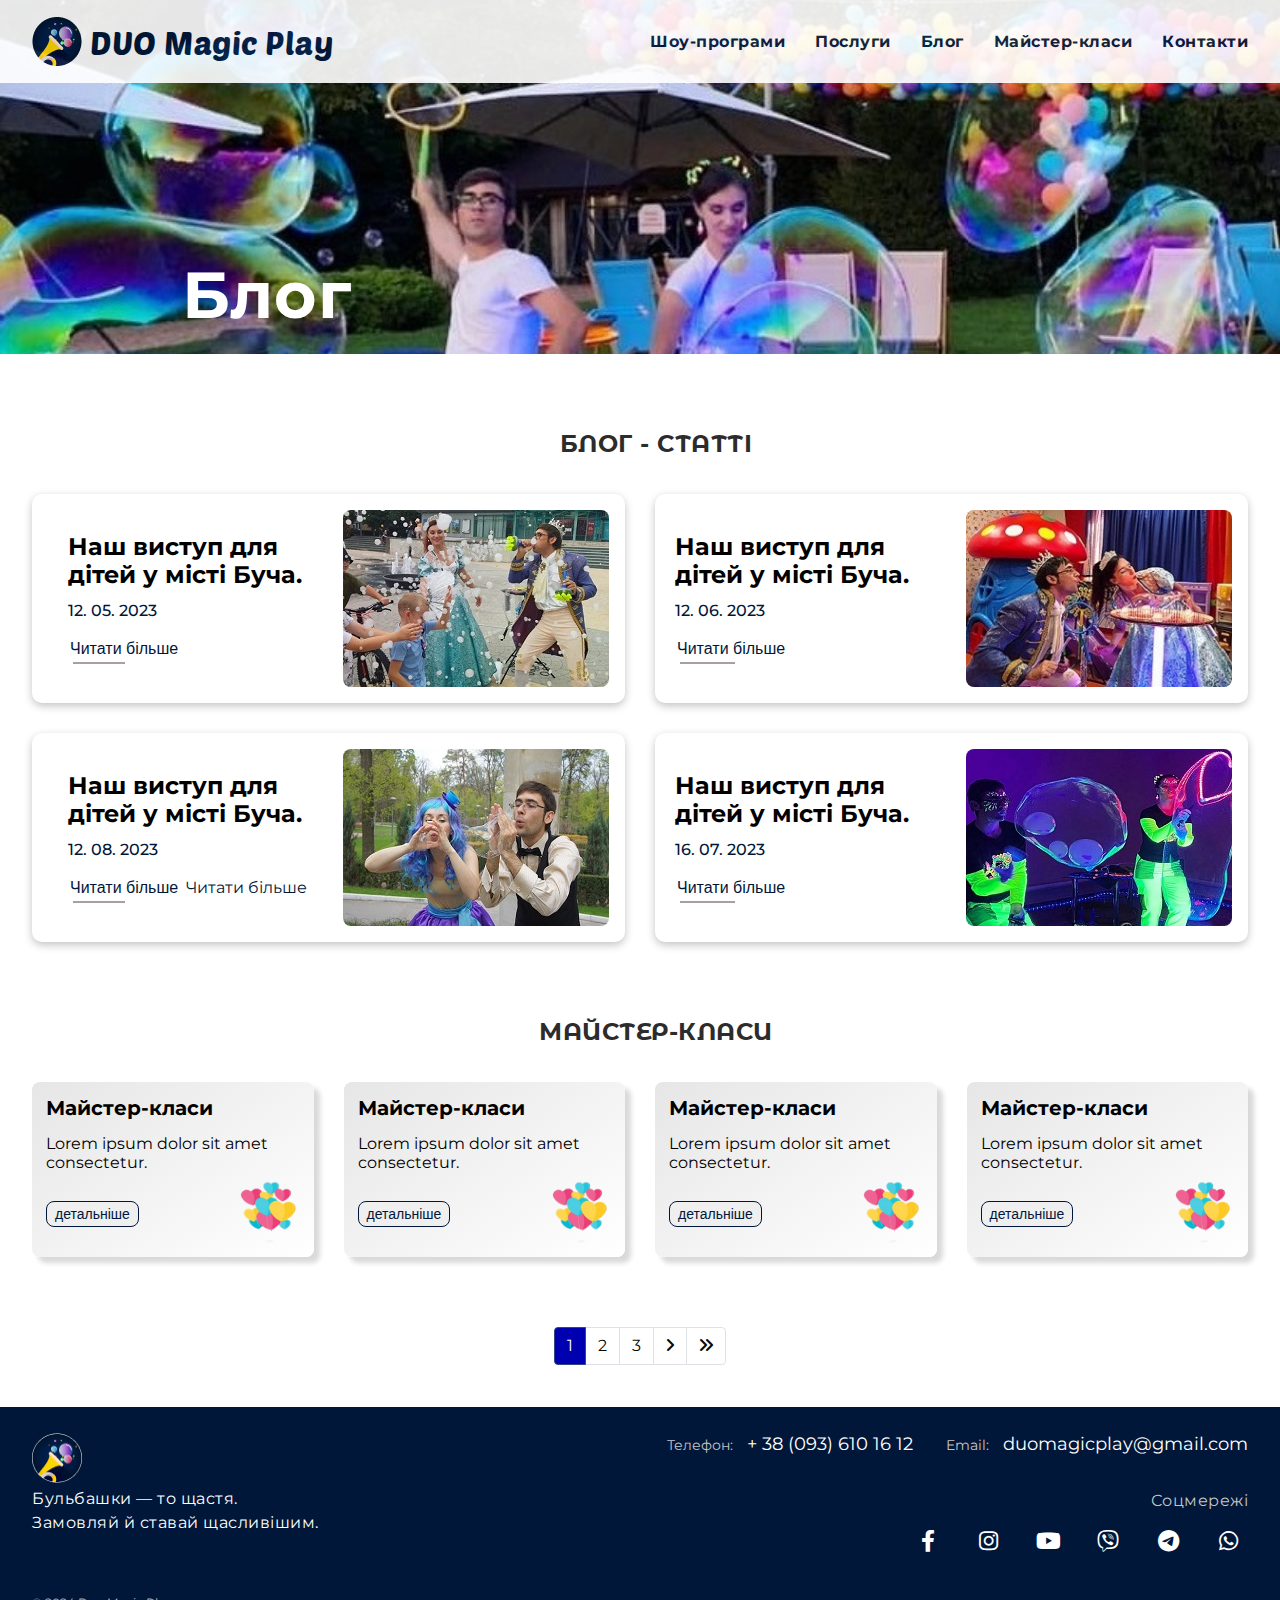
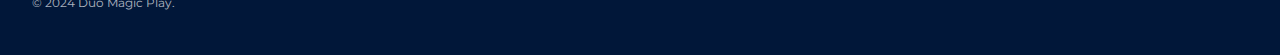
==== blog.html @ cca40701 "deleted unnecessary comments" ====
<!DOCTYPE html>
<html lang="ua">
  <head>
    <meta charset="UTF-8" />
    <meta name="viewport" content="width=device-width, initial-scale=1.0" />

    <link rel="preconnect" href="https://fonts.googleapis.com">
    <link rel="preconnect" href="https://fonts.gstatic.com" crossorigin>
    <link
      href="https://fonts.googleapis.com/css2?family=Montserrat+Alternates:wght@400;600;700&family=Montserrat:ital,wght@0,100..900;1,100..900&family=Poetsen+One&display=swap"
      rel="stylesheet">

    <!-- Font Awesome -->
    <link
      rel="stylesheet"
      href="https://cdnjs.cloudflare.com/ajax/libs/font-awesome/6.0.0/css/all.min.css"
      integrity="sha512-9usAa10IRO0HhonpyAIVpjrylPvoDwiPUiKdWk5t3PyolY1cOd4DSE0Ga+ri4AuTroPR5aQvXU9xC6qOPnzFeg=="
      crossorigin="anonymous"
      referrerpolicy="no-referrer"
    />

<link rel="stylesheet" href="./css/main.css">
    <title>Blog</title>
  </head>
  <body>
    <header class="header">
      <div class="container">
        <div class="header__container">
          <div class="header__nav">
            <a id="logo" href="./index.html" class="site__logo">
              <img
                class="logo-img"
                src="./img/logo-img 1.png"
                alt="логотип сайту"
              />
              <p class="logo__text">DUO Magic Play</p>
            </a>
            <nav class="menu" id="menu">
              <div class="menu-nav">
                <a class="menu-title" href="./index.html">Шоу-програми</a>
              </div>
              <div class="menu-nav">
                <a class="menu-title" href="./index.html">Послуги</a>
              </div>
              <div class="menu-nav">
                <a class="menu-title" href="#">Блог</a>
              </div>
              <div class="menu-nav">
                <a class="menu-title" href="#section__creation">Майстер-класи</a>
              </div>
              <div class="menu-nav">
                <a class="menu-title" href="#footer">Контакти</a>
              </div>
            </nav>
            <div class="hamb">
              <span class="bar"></span>
              <span class="bar"></span>
              <span class="bar"></span>
            </div>
          </div>
        </div>
      </div>
    </header>
    <main>
      <div id="hero-blog" class="hero-blog">
        <div class="container">
          <section class="poster">
            <h1>Блог</h1>
          </section>
        </div>
      </div>

      <section class="section__blog">
        <div class="blog">
          <div class="container">
            <h2 class="title blog-title">Блог - статті</h2>
            <div class="blog__inner">
              <div class="blog__inner-one">
                <div class="blog__item">
                  <a href="./story/page-blog1.html">
                    <div class="blog__triger">
                      <div class="blog__poster">
                        <h2 class="blog__triger-title">
                          Наш виступ для дітей у місті Буча.
                        </h2>
                        <span class="blog__data">12. 05. 2023</span>

                        <div class="blog__btn">
                          <button class="btn">Читати більше</button>
                          <a class="btn" href="./story/page-blog1.html"
                          ></a
                        >
                          <div class="underline"></div>
                        </div>
                      </div>
                      <img src="./img/blog/blog/images-1.jpg" alt="" />
                    </div>
                  </a>
                </div>

                <div class="blog__item">
                  <a href="./story/page-blog2.html">
                    <div class="blog__triger">
                      <div class="blog__poster">
                        <h2 class="blog__triger-title">
                          Наш виступ для дітей у місті Буча.
                        </h2>
                        <span class="blog__data">12. 08. 2023</span>
                        <div class="blog__btn">
                          <button class="btn">Читати більше</button>
                          <a class="btn" href="./story/page-blog2.html"
                          >Читати більше</a
                        >
                          <div class="underline"></div>
                        </div>
                      </div>
                      <img src="./img/blog/blog/images-2.jpg" alt="" />
                    </div>
                  </a>
                </div>
              </div>

              <div class="blog__inner-two">
                <div class="blog__item">
                  <a href="#">
                    <div class="blog__triger">
                      <div class="blog__poster">
                        <h2 class="blog__triger-title">
                          Наш виступ для дітей у місті Буча.
                        </h2>
                        <span class="blog__data">12. 06. 2023</span>
                        <div class="blog__btn">
                          <button class="btn">Читати більше</button>
                          <div class="underline"></div>
                        </div>
                      </div>
                      <img src="./img/blog/blog/images-3.jpg" alt="" />
                    </div>
                  </a>
                </div>
                <div class="blog__item">
                  <a href="#">
                    <div class="blog__triger">
                      <div class="blog__poster">
                        <h2 class="blog__triger-title">
                          Наш виступ для дітей у місті Буча.
                        </h2>
                        <span class="blog__data">16. 07. 2023</span>
                        <div class="blog__btn">
                          <button class="btn">Читати більше</button>
                          <div class="underline"></div>
                        </div>
                      </div>
                      <img src="./img/blog/blog/images-4.jpg" alt="" />
                    </div>
                  </a>
                </div>
              </div>
            </div>
          </div>
        </div>
      </section>

      <section id="section__creation" class="section__creation">
        <div class="creation">
          <div class="container">
            <h2 class="title blog-title">Майстер-класи</h2>
            <div class="creation__inner">
              <div class="creation__item">
                <a href="./master-class/page-master1.html">
                  <div class="creation__descript">
                    <div class="creation__poster">
                      <h2 class="creation__descript-title">Майстер-класи</h2>
                      <!-- <p class="creation__data">12. 05. 2023</p> -->
                    </div>
                    <p class="creation-text">
                      Lorem ipsum dolor sit amet consectetur.
                    </p>
                    <div class="detail">
                      <div class="detail__button">
                        <button class="button">детальніше</button>
                      </div>
                      <div class="detail__photo">
                        <img class="photo" src="./img/blog/01.png" alt="" />
                      </div>
                    </div>
                  </div>
                </a>
              </div>
              <div class="creation__item">
                <a href="./master-class/page-master2.html">
                <div class="creation__descript">
                  <div class="creation__poster">
                    <h2 class="creation__descript-title">Майстер-класи</h2>
                    <!-- <p class="creation__data">12. 05. 2023</p> -->
                  </div>
                  <p class="creation-text">
                    Lorem ipsum dolor sit amet consectetur.
                  </p>
                  <div class="detail">
                    <div class="detail__button">
                      <button class="button">детальніше</button>
                    </div>
                    <div class="detail__photo">
                      <img class="photo" src="./img/blog/01.png" alt="" />
                    </div>
                  </div>
                </div>
                </a>
              </div>
              <div class="creation__item">
                <a href="./master-class/page-master3.html">
                <div class="creation__descript">
                  <div class="creation__poster">
                    <h2 class="creation__descript-title">Майстер-класи</h2>
                    <!-- <p class="creation__data">12. 05. 2023</p> -->
                  </div>
                  <p class="creation-text">
                    Lorem ipsum dolor sit amet consectetur.
                  </p>
                  <div class="detail">
                    <div class="detail__button">
                      <button class="button">детальніше</button>
                    </div>
                    <div class="detail__photo">
                      <img class="photo" src="./img/blog/01.png" alt="" />
                    </div>
                  </div>
                </div>
                </a>
              </div>
              <div class="creation__item">
                <a href="./master-class/page-master4.html">
                <div class="creation__descript">
                  <div class="creation__poster">
                    <h2 class="creation__descript-title">Майстер-класи</h2>
                    <!-- <p class="creation__data">12. 05. 2023</p> -->
                  </div>
                  <p class="creation-text">
                    Lorem ipsum dolor sit amet consectetur.
                  </p>
                  <div class="detail">
                    <div class="detail__button">
                      <button class="button">детальніше</button>
                    </div>
                    <div class="detail__photo">
                      <img class="photo" src="./img/blog/01.png" alt="" />
                    </div>
                  </div>
                </div>
                </a>
              </div>
            </div>
          </div>
        </div>
      </section>
      <ul class="pagination" style="justify-content: center">
        <li class="page-item active">
          <a class="page-link" href="blog.html">1</a>
        </li>
        <li class="page-item">
          <a class="page-link" href="blog2.html">2</a>
        </li>
        <li class="page-item">
          <a class="page-link" href="blog3.html">3</a>
        </li>
        <!-- <li class="page-item">
                <a class="page-link" href="">4</a></li> -->
        <!-- <li class="page-item">
                <a class="page-link" href="">5</a></li> -->
        <li class="control page-item">
          <a class="page-link" href="blog2.html">
            <i class="fas fa-angle-right">
              <!-- ::before -->
            </i></a
          >
        </li>
        <li class="control page-item">
          <a class="page-link" href="stati/?page=6">
            <i class="fas fa-angle-double-right"></i>
          </a>
        </li>
      </ul>
    </main>

    <footer id="footer" class="footer">
      <div class="container footer__container">
        <div class="footer__logo">
          <img
            class="footer__logo-img"
            src="./img/logo-img 1.png"
            alt="логотип сайту"
            width="50"
            height="50"
          />
          <p class="footer-text">
            Бульбашки — то щастя. <br />
            Замовляй й ставай щасливішим.
          </p>
        </div>

        <section class="social">
          <ul class="contact-list">
            <li class="contact-item">
              Телефон:
              <a class="contact-tel" href="tel:+38093#">+ 38 (093) 610 16 12</a>
            </li>
            <li class="contact-item">
              Email:
              <a class="contact-email" href="mailto:#"
                >duomagicplay@gmail.com</a
              >
            </li>
          </ul>
          <div class="network">
            <p class="social-text">Соцмережі</p>
            <ul class="footer-medias-list d-flex align-items-center">
              <li class="footer-medias-item">
                <a
                  href="https://www.facebook.com/duomagicplay"
                  target="_blank"
                  class="rounded-circle"
                >
                  <i class="fa-brands fa-facebook-f"></i
                ></a>
              </li>
              <li class="footer-medias-item">
                <a
                  href="https://www.instagram.com/duomagicplay"
                  target="_blank"
                  class="rounded-circle"
                >
                  <i class="fa-brands fa-instagram"> </i
                ></a>
              </li>
              <li class="footer-medias-item">
                <a
                  href="https://www.youtube.com/channel/UCdrvxr0ZyG0c79tGmWGSY4w"
                  target="_blank"
                  class="rounded-circle"
                >
                  <i class="fa-brands fa-youtube"></i
                ></a>
              </li>

              <li class="footer-medias-item">
                <a href="#" class="rounded-circle">
                  <i class="fa-brands fa-viber"></i
                ></a>
              </li>
              <li class="footer-medias-item">
                <a href="#" class="rounded-circle">
                  <i class="fa-brands fa-telegram"></i
                ></a>
              </li>
              <li class="footer-medias-item">
                <a href="#" class="rounded-circle">
                  <i class="fa-brands fa-whatsapp"></i
                ></a>
              </li>
            </ul>
          </div>
        </section>
      </div>
      <div class="footer-info__copyright container">
        <p class="footer-info__copyright-link">&copy; 2024 Duo Magic Play.</p>
      </div>
    </footer>

    <script src="js/hamb_menu.js"></script>
    <script src="js/modal.win.js"></script>
  </body>
</html>
---- css/main.css ----
*,
*::after,
*::before {
    box-sizing: border-box;
    margin: 0;
    padding: 0;
}

/* * {
  outline: 1px solid #d10823;
} */

html {
    scroll-behavior: smooth;
}

a {
    text-decoration: none;
    color: inherit;
}

h1,
h2,
h3,
h4,
h5,
h6,
p {
    margin: 0;
}

ul {
    padding: 0;
    margin: 0;
    list-style: none;
}

body {
    width: 100%;
    height: 100vh;
    font-family: 'Montserrat', sans-serif;
    margin: 0 auto;
}

.container {
    max-width: 1280px;
    width: 100%;
    margin: 0 auto;
}

.title {
    font-weight: 700;
    font-size: 24px;
    line-height: 40px;
    font-family: 'Montserrat Alternates';
    letter-spacing: 0.5px;
    color: #2c2c2c;
    margin-left: 32px;
    margin-bottom: 10px;
    text-transform: uppercase;
}

.subtitle {
    font-size: 16px;
    line-height: 1.5;
    font-weight: 500;
    max-width: 830px;
    padding-left: 32px;
    padding-right: 20px;
    margin-bottom: 30px;
    letter-spacing: 0.5px;
    color: #2c2c2c;
}

.header {
    position: fixed;
    /* max-width: 1280px; */
    width: 100%;
    top: 0;
    z-index: 5;
    background-color: #ffffff;
    opacity: 0.9;
    margin: 0 auto;
}

.header__container {
    width: 100%;
}

.header__nav {
    display: flex;
    align-items: center;
    justify-content: space-between;
    top: 0;
    padding: 16px 32px;
    margin: 0 auto;
}

.site__logo {
    display: flex;
    align-items: center;
    gap: 8px;
    font-weight: 700;
    font-size: 24px;
    line-height: 40px;
    letter-spacing: 0.5px;
}

.logo-img {
    width: 50px;
}

.logo__text {
    width: 244px;
    height: 40px;
    font-family: 'Poetsen One';
    font-style: normal;
    font-weight: 400;
    font-size: 32px;
    line-height: 40px;
    display: flex;
    align-items: center;
    letter-spacing: 0.5px;
    color: #011739;
    /* color: #fff; */
    flex: none;
    order: 1;
    flex-grow: 0;
}

.menu {
    display: flex;
    gap: 30px;
}

.menu-title {
    text-decoration: none;
    color: #011739;
    /* color: #fff; */
    font-weight: 700;
    font-size: 16px;
    line-height: 24px;
    letter-spacing: 0.5px;
}

/* =======Hamburger======= */
.hamb {
    display: none;
    height: 28px;
}

.bar {
    display: block;
    width: 28px;
    height: 3px;
    margin: 5px auto;
    transition: 0.3s;
    background-color: #011739;
}

/* hero */
.hero .container {
    position: relative;
    width: 100%;
    height: 554px;
    background-image: url(../img/hero-bg.png);
    background-repeat: no-repeat;
    background-position: right;
    background-size: cover;
    margin-top: 0px;
}

.greeting {
    position: absolute;
    left: 32px;
    bottom: 38px;
    padding: 24px;
    background: #ffffff;
    opacity: 0.8;
    border-radius: 16px;
    max-width: 508px;
    width: 100%;
}

.greeting h1 {
    font-size: 32px;
    font-family: 'Montserrat Alternates';
    line-height: 1;
    letter-spacing: 1.25px;
    margin-bottom: 8px;
    max-width: 408px;
    height: 72px;
    font-weight: 700;
    display: flex;
    align-items: center;
    color: #011739;
    text-transform: uppercase;
}

.greeting p {
    width: 389px;
    height: 48px;
    font-weight: 600;
    font-size: 20px;
    line-height: 1.2;
    display: flex;
    align-items: center;
    letter-spacing: 0.5px;
    color: #011739;
}

/* section__show */
.section__show {
    margin-top: 80px;
    margin-bottom: 80px;
}

.show-list {
    display: flex;
    flex-wrap: wrap;
    gap: 20px 8px;
    justify-content: space-between;
    padding: 0 2px;
}

.show-list li {
    overflow: hidden;
    border-radius: 8px;
}

.content-container {
    background: linear-gradient(0deg, #0000b0, #0000b0), #0000b0;
    background-size: cover;
    margin-bottom: 0;
}

.content-show {
    background-image: url('../img/play2.png');
    background-size: cover;
    text-decoration: none;
    margin-bottom: 0;
}

.blue,
.green,
.violet,
.pink {
    background-size: cover;
    opacity: 0.9;
    margin-bottom: 0;
}

.blue {
    background-color: #062ac9c9;
}

.blue:hover,
.blue:focus {
    background: #5a58f8;
}

.green {
    background-color: #008747;
}

.green:hover,
.green:focus {
    background: #15a302;
}

.violet {
    background-color: #8506b3cc;
}

.violet:hover,
.violet:focus {
    background: #81045c;
}

.pink {
    background-color: #f508c5db;
}

.pink:hover,
.pink:focus {
    background: #fd53d3;
}

.show-list .content {
    padding: 16px 8px 24px 8px;
}

.show-title {
    font-family: 'Montserrat Alternates';
    width: 245px;
    font-size: 20px;
    font-weight: 600;
    line-height: 26px;
    margin-bottom: 8px;
    text-align: center;
    color: #ffffff;
    opacity: 1;
}

.show-list p {
    width: 245px;
    font-weight: 600;
    font-size: 16px;
    line-height: 20px;
    text-align: center;
    color: #fff;
    opacity: 1;
}

.show-card {
    display: flex;
    flex-wrap: wrap;
    gap: 16px;
    margin-top: 40px;
}

/* services */
.section__services {
    margin-bottom: 80px;
    padding: 0 2px;
}

.section__services-list {
    display: flex;
    flex-wrap: wrap;
    justify-content: space-between;
    gap: 16px 10px;
    margin: 0 auto;
}

.item {
    display: flex;
    /* max-width: 267px; */
    flex-basis: calc((100% - 3 * 20px) / 4);
    width: 80%;
    height: 80px;
    background: linear-gradient(180deg, #04107e 0%, #7b1b9c 100%);
    justify-content: center;
    align-items: center;
    border-radius: 8px;
    cursor: pointer;
}

.services-link {
    color: #f8f8f8;
    margin: 0 auto;
    max-width: 245px;
    height: 24px;
    font-family: 'Montserrat Alternates';
    font-style: normal;
    font-weight: 700;
    font-size: 18px;
    line-height: 24px;
    display: flex;
    align-items: center;
    justify-content: center;
    letter-spacing: 0.5px;
    text-transform: uppercase;
}

/* gallery */
.section__charity {
    padding: 0 16px;
    margin-bottom: 80px;
}

.gallery {
    display: flex;
    flex-direction: row;
    flex-wrap: wrap;
    justify-content: space-between;
    gap: 10px 10px;
    max-height: 380px;
    overflow-y: scroll;
    scroll-snap-type: x mandatory;
    scrollbar-width: thin;
    scrollbar-color: rgb(8, 34, 90) rgba(223, 232, 245, 0.836);
}

/* .scroller {
} */
.gallery>button {
    scroll-snap-align: start;
}

.gallery-modal-btn {
    width: calc((100% - 4 * 10px) / 5);
    padding: 0;
    background: none;
    border: none;
    cursor: pointer;
}

.charity-photo {
    width: 100%;
    height: 100%;
    max-width: 268px;
    display: block;
    height: 180px;
    object-fit: cover;
    object-position: left;
    border-radius: 8px;
}

/* footer  */
.footer {
    /* max-width: 1280px; */
    width: 100%;
    margin-top: 42px;
    padding-top: 26px;
    /* padding-bottom: 26px; */
    padding-bottom: 45px;
    background-color: #011739;
}

.footer .container {
    display: flex;
    justify-content: space-between;
    align-items: flex-start;
}

.footer__container {
    padding: 0 32px;
}

.footer__logo {
    width: 344px;
}

.footer-text {
    font-size: 16px;
    line-height: 24px;
    letter-spacing: 0.5px;
    color: #ffffff;
}

.contact-list {
    display: flex;
    gap: 33px;
    margin-bottom: 34px;
}

.contact-item {
    font-size: 14px;
    color: #c5c5c5;
}

.contact-item a {
    font-size: 18px;
    color: #ffffff;
    margin-left: 10px;
}

.social-text {
    font-size: 16px;
    line-height: 24px;
    letter-spacing: 0.5px;
    color: #c5c5c5;
    text-align: right;
    margin-bottom: 8px;
}

/* -----Social-Media----- */
.footer-medias {
    display: flex;
    flex-direction: row;
}

.footer-medias-list {
    display: flex;
    justify-content: flex-end;
    gap: 20px;
}

.footer-medias-item a {
    display: inline-block;
    color: #fff;
    width: 40px;
    height: 40px;
    position: relative;
    transition: all 0.4s;
}

.footer-medias-item a:hover {
    box-shadow: 0px 4px 5px rgba(143, 166, 243, 0.589);
    color: rgb(127, 255, 0);
}

.footer-medias-item i {
    font-size: 22px;
    position: absolute;
    top: 50%;
    left: 50%;
    transform: translate(-50%, -50%);
}

/* ------Copyright----- */
.footer-info__copyright-link {
    font-weight: 400;
    font-size: 12px;
    font-family: 'Montserrat', sans-serif;
    color: #eeeff3bb;
    transition: color 0.4s;
    padding-left: 32px;
    padding-top: 30px;
}

/* Media */

@media (max-width: 1280px) {
    .section__show {
        padding: 0 16px;
    }

    .section__services {
        padding: 0 16px;
    }

    .section__charity {
        padding: 0 16px;
    }
}

@media (max-width: 1080px) {
    .show-list {
        display: flex;
        justify-content: space-evenly;
    }

    .gallery-modal-btn {
        width: calc((100% - 3 * 10px) / 4);
    }

    .section__show {
        padding: 0 16px;
    }

    .section__services {
        padding: 0 16px;
    }

    .section__charity {
        padding: 0 16px;
    }
}

/* @media (max-width: 1050px) {
    .item {
        max-width: 230px;
    width: 100%;
    height: 82px;
    }
} */

@media (max-width: 998px) {
    .logo-img {
        width: 30px;
    }

    .header__nav {
        padding: 16px 22px;
    }

    .menu {
        gap: 14px;
    }

    .logo__text {
        font-size: 24px;
        width: 200px;
    }

    .greeting {
        margin-bottom: 30px;
    }

    .show-card {
        margin-top: 20px;
    }

    .item {
        flex-basis: calc((100% - 3 * 10px) / 4);
        height: 76px;
    }

    .services-link {
        font-weight: 600;
        font-size: 16px;
    }

    .contact-list {
        display: flex;
        flex-direction: column;
        gap: 3px;
        margin-bottom: 14px;
    }

    .footer-medias-list {
        display: flex;
        justify-content: flex-end;
        gap: 16px;
    }

    .network {
        display: flex;
        align-items: center;
        gap: 6px;
    }

    .social-text {
        margin-bottom: 0;
    }
}

@media (max-width: 820px) {
    .header__nav {
        padding: 16px 26px;
        height: 50px;
    }

    .menu {
        display: none;
    }

    .logo__text {
        font-size: 24px;
    }

    .hamb {
        display: block;
        cursor: pointer;
    }

    .hamb.active .bar:nth-child(2) {
        opacity: 0;
    }

    .hamb.active .bar:nth-child(1) {
        transform: translateY(8px) rotate(45deg);
    }

    .hamb.active .bar:nth-child(3) {
        transform: translateY(-8px) rotate(-45deg);
    }

    .menu {
        display: inline-block;
        position: relative;
        top: 50px;
        z-index: 20;
        background-color: #fff;
        height: auto;
        -webkit-transition: all 0.2s ease;
        -o-transition: all 0.5s ease;
        transition: all 0.05s ease;
        opacity: 0;
        overflow: hidden;
        pointer-events: none;
    }

    .menu>.menu-nav {
        position: relative;
        padding-bottom: 8px;
        padding-top: 8px;
        padding-left: 40px;
    }

    .menu>.menu-nav::after {
        content: '';
        position: absolute;
        bottom: 0;
        left: 0;
        width: 100%;
        height: 1px;
    }

    .menu.active {
        position: fixed;
        display: inline-block;
        flex-direction: column;
        width: 100%;
        opacity: 1;
        overflow: visible;
        right: 0px;
        z-index: 20;
        background-color: #f6f6f6;
        height: auto;
        -webkit-transition: all 0.1s ease;
        -o-transition: all 0.1s ease;
        transition: all 0.5s ease;
        pointer-events: inherit;
    }

    .menu-nav {
        position: relative;
        min-height: 22px;
        display: flex;
        flex-direction: column;
        justify-content: flex-start;
        border: none;
    }

    .greeting {
        max-width: 446px;
    }

    .section__services {
        padding: 0 16px;
    }

    .section__services-list {
        justify-content: flex-start;
        gap: 10px 10px;
    }

    .item {
        flex-basis: calc((100% - 2 * 10px) / 3);
    }

    .section__charity {
        padding: 0 16px;
    }

    .gallery-modal-btn {
        width: calc((100% - 2 * 10px) / 3);
    }
}

@media (max-width: 768px) {
    .greeting {
        position: absolute;
        left: 28px;
        bottom: 20px;
        padding: 22px;
        max-width: 380px;
        margin-bottom: 28px;
    }

    .greeting h1 {
        font-size: 26px;
        line-height: 28px;
    }

    .greeting p {
        width: 348px;
        height: 64px;
        font-size: 20px;
        line-height: 24px;
    }

    .section__services {
        padding: 0 10px;
    }

    .item {
        height: 70px;
    }

    .section__charity {
        padding: 0 16px;
    }

    .footer__logo {
        display: flex;
        gap: 30px;
        width: 344px;
        margin-bottom: 20px;
    }

    .footer__container {
        display: flex;
        flex-direction: column;
    }

    .footer .container {
        align-items: flex-start;
    }

    .footer {
        padding-top: 20px;
        padding-bottom: 20px;
    }

    .footer-text {
        font-size: 14px;
    }

    .contact-list {
        display: flex;
        flex-direction: column;
        gap: 10px;
        margin-bottom: 18px;
    }

    .contact-item {
        font-size: 12px;
    }

    .contact-item a {
        font-size: 16px;
    }

    .contact-tel {
        padding-left: 18px;
    }

    .contact-email {
        padding-left: 36px;
    }

    .network {
        display: flex;
        align-items: center;
        gap: 6px;
    }

    .social-text {
        text-align: left;
        font-size: 10px;
        margin-bottom: 0;
    }

    .social-links {
        display: flex;
        justify-content: flex-start;
        gap: 8px;
    }

    .footer-info__copyright-link {
        padding-top: 10px;
    }
}

@media (max-width: 576px) {
    .title {
        line-height: 30px;
    }

    .services-link {
        font-size: 15px;
        line-height: 16px;
        font-weight: 500;
    }

    .section__charity {
        padding: 0 16px;
    }

    .gallery-modal-btn {
        width: calc((100% - 1 * 10px) / 2);
    }
}

@media (max-width: 532px) {

    .section__show,
    .section__services {
        margin-bottom: 80px;
    }

    .show-card img {
        width: 340px;
    }

    .services-link {
        padding: 10px 8px;
    }

    .contact-item,
    .social-text {
        font-size: 12px;
    }

    .footer-info__copyright-link {
        font-size: 10px;
    }
}

@media (max-width: 480px) {
    .hero {
        display: block;
        text-align: center;
    }

    .greeting {
        width: 100%;
        text-align: left;
        opacity: 1;
        display: flex;
        flex-direction: column;
        align-items: flex-start;
        padding: 23px 20px;
        gap: 8px;
        position: absolute;
        height: 201px;
        left: 0;
        right: auto;
        top: 559px;
        border-radius: 0px;
    }

    .greeting p {
        width: 340px;
        height: 72px;
    }

    .title {
        margin-top: 0px;
        margin-left: 20px;
    }

    .subtitle {
        font-weight: 400;
        padding-left: 20px;
    }

    .section__show {
        margin-top: 206px;
        padding-top: 30px;
    }

    .section__services-list {
        gap: 10px 10px;
    }

    .item {
        flex-basis: calc((100% - 1 * 10px) / 2);
        height: 60px;
    }

    .mod-title {
        font-weight: 600;
        font-size: 20px;
        line-height: calc(22 / 20);
    }

    .footer-medias-list {
        gap: 6px;
    }

    .footer__container {
        padding-left: 20px;
    }

    .footer-info__copyright-link {
        padding-left: 20px;
    }
}

@media (max-width: 425px) {
    .section__charity {
        padding: 0 6px 0 16px;
    }
}

@media (max-width: 414px) {
    .header__nav {
        padding-left: 16px;
        padding-right: 16px;
    }

    .hamb {
        margin: 0px;
    }

    .greeting p {
        width: 340px;
        height: 72px;
    }

    .greeting {
        padding-left: 16px;
    }

    .title {
        margin-left: 16px;
    }

    .subtitle {
        padding-left: 16px;
    }

    .mod-title {
        font-weight: 600;
        font-size: 20px;
        line-height: calc(22 / 20);
    }

    .section__charity {
        padding: 0 10px;
    }

    .gallery-modal-btn {
        width: calc((100% - 1 * 10px) / 2);
    }

    .footer__container {
        padding-left: 16px;
    }

    .footer-info__copyright-link {
        padding-left: 16px;
    }
}

@media (max-width: 360px) {
    .header__nav {
        padding-left: 10px;
        padding-right: 10px;
    }

    .greeting {
        padding-left: 10px;
    }

    .title {
        margin-left: 10px;
    }

    .subtitle {
        padding-left: 10px;
    }

    .footer__container {
        padding-left: 10px;
    }

    .footer-medias-list {
        gap: 5px;
    }

    .footer-info__copyright-link {
        padding-left: 10px;
    }
}

/* ---------Blog-------- */

/* hero */
.hero-blog .container {
    position: relative;
    width: 100%;
    height: 354px;
    background-image: url(../img/hero-bg8.jpg);
    background-repeat: no-repeat;
    background-position: right;
    background-position: center;
    background-size: cover;
    margin-top: 0px;
    margin-bottom: 70px;
}

.poster {
    position: absolute;
    left: 32px;
    bottom: 10px;
    opacity: 1;
    border-radius: 16px;
    max-width: 470px;
    width: 100%;
}

.poster h1 {
    font-size: 65px;
    font-family: 'Montserrat Alternates' italic;
    /* font-weight: 500; */
    /* font-family: 'Poetsen One'; */
    line-height: 1;
    letter-spacing: 1.25px;
    height: 100px;
    font-weight: 700;
    display: flex;
    align-items: center;
    justify-content: center;
    color: #011739;
    color: #fff;
    /* text-transform: uppercase; */
}

@media (max-width: 820px) {
    .poster {
        max-width: 400px;
    }

    .poster h1 {
        height: 130px;
    }
}

@media (max-width: 532px) {
    .poster {
        width: 300px;
        left: 30px;
    }

    .poster h1 {
        height: 120px;
        font-size: 50px;
    }
}

@media (max-width: 414px) {
    .poster {
        left: 20px;
    }
}

.blog {
    margin-bottom: 70px;
}

.container {
    margin: 0 auto;
}

.blog-title {
    text-align: center;
    margin-bottom: 30px;
}

.blog__inner {
    margin: 16px auto;
    display: flex;
    justify-content: space-between;
    gap: 30px 30px;
}

.blog__inner-one {
    display: flex;
    flex-direction: column;
    gap: 30px;
    flex-basis: 49%;
    padding-left: 32px;
}

.blog__inner-two {
    display: flex;
    flex-direction: column;
    gap: 30px;
    flex-basis: 49%;
    padding-right: 32px;
}

.blog__item {
    padding: 0 10px;
    position: relative;
    /* background: linear-gradient(145deg, #e6e6e6, #fff); */
    /* box-shadow: 6px 6px 5px #d9d9d9, -5px -5px 4px #fff; */
    box-shadow: rgba(0, 0, 0, 0.24) 0px 3px 8px;
    border-radius: 10px;
}

.blog__triger img {
    border-radius: 8px;
}

.blog__poster {
    flex-basis: 340px;
    padding-left: 10px;
}

.blog__triger {
    display: flex;
    justify-content: space-between;
    align-items: center;
    cursor: pointer;
    padding: 16px 6px 16px 0;
    gap: 16px;
}

.blog__triger-title {
    /* text-transform: uppercase; */
    font-size: 24px;
    line-height: calc(28 / 24);
    padding-bottom: 12px;
}

.blog__data {
    font-size: 16px;
    font-weight: 500;
    color: #011739;
}

.blog__btn {
    margin-top: 16px;
}

.btn {
    font-size: 16px;
    padding: 4px 2px;
    /* border-radius: 8px; */
    /* border: 1px solid #011739; */
    border: none;
    /* border-bottom: 1px solid; */
    color: #011739;
    cursor: pointer;
    background: transparent;
}

.underline {
    width: 20%;
    height: 2px;
    background: rgb(168, 160, 160);
    margin-left: 5px;
}

.pagination {
    display: flex;
    padding-left: 0;
    list-style: none;
    border-radius: 0.25rem;
}

.page-item.active .page-link {
    z-index: 3;
    color: #fff;
    background: linear-gradient(0deg, #0000b0, #0000b0), #0000b0;
    border-color: #314688;
}

.page-item:first-child .page-link {
    margin-left: 0;
    border-top-left-radius: 0.25rem;
    border-bottom-left-radius: 0.25rem;
}

.page-item:last-child .page-link {
    border-top-right-radius: 0.25rem;
    border-bottom-right-radius: 0.25rem;
}

.page-link {
    position: relative;
    display: block;
    padding: 0.5rem 0.75rem;
    margin-left: -1px;
    line-height: 1.25;
    color: #314688;
    background-color: #fff;
    border: 1px solid #dee2e6;
}

.page-link {
    color: #070606;
    text-decoration: none !important;
}

.page-link:hover {
    background-color: rgb(197, 223, 241);
}

.fa-angle-right:before {
    content: '\f105';
}

@media (max-width: 1080px) {
    .blog__triger-title {
        font-size: 22px;
        line-height: calc(26 / 22);
    }
}

@media (max-width: 998px) {
    .blog__inner {
        margin: 10px auto;
        display: flex;
        flex-direction: column;
        gap: 30px 30px;
        padding-right: 32px;
    }

    .blog__inner-two {
        display: flex;
        flex-direction: column;
        gap: 30px;
        flex-basis: 49%;
        padding-left: 32px;
        padding-right: 0;
    }
}

@media (max-width: 820px) {
    .blog__poster {
        flex-basis: 340px;
    }
}

@media (max-width: 768px) {
    .blog__triger-title {
        font-size: 22px;
        line-height: calc(24 / 22);
    }
}

@media (max-width: 670px) {
    .blog__triger {
        flex-direction: column;
    }

    .blog__triger-title {
        max-width: 500px;
        font-size: 20px;
        line-height: calc(22 / 20);
    }

    .blog__triger img {
        width: 85%;
    }

    .blog__poster {
        flex-basis: 74px;
    }

    .blog__item {
        padding: 0px 0px 0px 0;
    }
}

@media (max-width: 480px) {
    .blog__inner {
        padding: 0px 20px;
    }

    .blog__inner-one,
    .blog__inner-two {
        padding-left: 0;
    }
}

@media (max-width: 430px) {
    .blog__poster {
        padding: 0 20px 10px;
    }
}

/* section__creation */
.creation {
    margin: 0 auto 70px;
}

.creation__inner {
    padding: 0 32px;
    display: flex;
    flex-direction: row;
    flex-wrap: wrap;
    gap: 30px 30px;
    justify-content: space-between;
}

.creation__item {
    flex-basis: calc((100% - 3 * 30px) / 4);
    padding: 14px 14px 10px 14px;
    position: relative;
    background: linear-gradient(145deg, #e6e6e6, #fff);
    box-shadow: 6px 6px 5px #d9d9d9, -5px -5px 4px #fff;
    border-radius: 8px;
    display: flex;
    flex-direction: column;

    gap: 30px 30px;
    max-width: 320px;
}

.creation__item img {
    border-radius: 8px;
    width: 100%;
}

.creation__descript-title {
    font-size: 20px;
    padding-bottom: 6px;
}

.creation__data {
    font-size: 14px;
}

.creation__descript {
    display: flex;
    flex-direction: column;
    gap: 8px;
}

.detail {
    display: flex;
    justify-content: space-between;
    align-items: center;
}

.button {
    font-size: 14px;
    padding: 4px 8px;
    border-radius: 8px;
    border: 1px solid #011739;
    color: #011739;
    cursor: pointer;
}

/* .photo {
    max-width: 30%;
} */

.detail__photo {
    max-width: 25%;
}

@media (max-width: 1080px) {
    .creation__item {
        flex-basis: calc((100% - 2 * 30px) / 3);
    }
}

@media (max-width: 820px) {
    .creation__item {
        flex-basis: calc((100% - 1 * 20px) / 2);
    }
}

@media (max-width: 768px) {
    .creation__inner {
        gap: 20px 20px;
        justify-content: space-between;
    }

    .creation__item {
        flex-basis: calc((100% - 1 * 20px) / 2);
    }
}

@media (max-width: 480px) {
    .creation__inner {
        padding: 0 20px;
    }
}

@media (max-width: 432px) {
    .creation__item {
        max-width: 392px;
        margin: 0 auto;
    }
}

@media (max-width: 414px) {
    .creation__item {
        flex-basis: 374px;
    }

    .detail__photo {
        max-width: 20%;
    }
}

/* Page-blog */

.page-blog__section {
    width: 100%;
    margin-bottom: 70px;
}

.page-blog__item {
    margin-left: 32px;
    margin-right: 32px;
}

.page-blog__content {
    display: flex;
    flex-direction: column;
}

.page-blog__content-title {
    font-size: 22px;
    text-align: center;
    margin: 20px 0;
}

.page-blog__descript {
    font-size: 16px;
    text-align: justify;
}

.page-photo {
    max-width: 340px;
}

.page-blog__img {
    max-width: 340px;
    min-width: 100%;
    float: left;
    margin: 0 20px 11px 0;
    border-radius: 8px;
}

/* .page-blog__description img {
} */
@media (max-width: 576px) {
    .page-blog__item {
        margin-left: 25px;
        margin-right: 25px;
    }

    .page-blog__img {
        float: none;
        margin: 0 auto;
    }

    .page-photo {
        margin: 0 auto;
    }
}

@media (max-width: 414px) {
    .page-blog__item {
        margin-left: 16px;
        margin-right: 16px;
    }

    .page-blog__img {
        max-width: 330px;
        min-width: 100%;
    }
}

@media (max-width: 360px) {
    .page-blog__item {
        margin-left: 10px;
        margin-right: 10px;
    }
}

/* ---=Master-class----- */

.page-master__section {
    width: 100%;
    margin-bottom: 70px;
}

.page-master__item {
    display: flex;
    justify-content: space-between;
    gap: 30px;
    margin-left: 32px;
    margin-right: 32px;
}

.page-master__content {
    max-width: 70%;
    display: flex;
    flex-direction: column;
}

.page-master__content-title {
    font-size: 22px;
    text-align: center;
    margin: 20px 0;
}

.page-master__descript {
    font-size: 16px;
    text-align: justify;
}

.master-photo {
    max-width: 340px;
}

.page-master__img {
    max-width: 340px;
    min-width: 100%;
    float: left;
    margin: 0 20px 11px 0;
    border-radius: 8px;
}



/* =====Video===== */
.section-video {
    width: 100%;
    margin: 0 auto;
    display: flex;
    flex-direction: column;
    background: url(image.png);
}

.collection-title {
    font-weight: 500;
    font-size: 22px;
    line-height: calc(26 / 22);
    margin-bottom: 20px;
    color: #000000;
    text-align: center;
}

.video {
    width: 80%;
}

.collection-item-outer {
    width: 100%;
    box-sizing: border-box;
    text-align: center;
}

.collection-title:hover,
.collection-title:focus {
    color: #5045ee;
}

.works__gallery {
    width: 40%;
    display: flex;
    justify-content: center;
    margin-top: 100px;
}

.works__photo {
    display: flex;
    flex-direction: column;
    gap: 20px;
}

.result-photo img {
    max-width: 200px;
    min-width: 100%;
    border-radius: 8px;
}

.work-photo1 {
    max-width: 100%;
    transform: rotate(10deg);
}

.work-photo2 {
    width: 100%;
    transform: rotate(-10deg);
}

.work-photo3 {
    width: 100%;
    transform: rotate(10deg);
}

@media (max-width: 1250px) {
    .work-photo2 {
        width: 100%;
        transform: rotate(-10deg);
    }
}

@media (max-width: 998px) {
    .page-master__item {
        display: flex;
        justify-content: space-between;
        gap: 20px;
        margin-left: 26px;
        margin-right: 26px;
    }

    .work-photo1 {
        transform: rotate(6deg);
    }

    .work-photo2 {
        transform: rotate(-6deg);
    }

    .work-photo3 {
        transform: rotate(6deg);
    }
}

@media (max-width: 820px) {
    .work-photo1 {
        transform: rotate(4deg);
    }

    .work-photo2 {
        transform: rotate(-4deg);
    }

    .work-photo3 {
        transform: rotate(4deg);
    }
}

@media (max-width: 768px) {
    .page-master__img {
        max-width: 340px;
        min-width: 100%;
        float: none;
        margin: 0 auto 10px;
        border-radius: 8px;
    }

    .master-photo {
        margin: 0 auto;
    }

    .works__gallery {
        width: 30%;
        margin-top: 66px;
    }

    .works__photo {
        gap: 30px;
    }

    .work-photo1,
    .work-photo2,
    .work-photo3 {
        transform: rotate(0deg);
    }
}

@media (max-width: 670px) {
    .works__gallery {
        display: none;
    }

    .page-master__content {
        max-width: 100%;
        display: flex;
        flex-direction: column;
    }

    .master-photo {
        max-width: 400px;
        width: 100%;
    }
}

@media (max-width: 576px) {
    .page-master__item {
        margin-left: 25px;
        margin-right: 25px;
    }

    .page-master__img {
        float: none;
        margin: 0 auto 10px;
    }

    .master-photo {
        /* max-width: 70%; */
        margin: 0 auto;
    }
}

@media (max-width: 414px) {
    .page-master__item {
        margin-left: 16px;
        margin-right: 16px;
    }

    .page-master__img {
        max-width: 330px;
        min-width: 100%;
    }
}

@media (max-width: 360px) {
    .page-master__item {
        margin-left: 10px;
        margin-right: 10px;
    }
}

/* ---Modal--- */

.modal__overlay {
  position: fixed;
  top: 40px;
  left: 0;
  right: 0;
  bottom: 0;
  background: rgba(0, 0, 0, 0.5);
  display: flex;
  justify-content: center;
  align-items: center;
  z-index: 20;
  transition: 0.1s ease;
}
.modal__container {
  background-color: #fff;
  padding: 16px;
  width: 700px;
  /* width: 100%; */
  border-radius: 4px;
  overflow-y: auto;
  box-sizing: border-box;
}
.modal__header {
  display: flex;
  justify-content: space-between;
  align-items: center;
}
.modal__title {
  margin-top: 0;
  margin-bottom: 0;
  font-weight: 600;
   font-family: 'Montserrat Alternates';
  font-size: 20px;
  box-sizing: border-box;
}
.modal__close {
  background: none;
  border: none;
}
.modal__content {
  margin-top: 16px;
  color: rgba(0, 0, 0, 0.8);
}
.splide__pagination {
  display: none;
}
.splide__slide {
  /* height: 500px; */
  transition: 0.1s ease;
}
.splide__slide img {
  /* height: 100%; */
  width: 100%;
  height: auto;
  object-fit: cover;
  transition: 0.1s ease;
}
@keyframes mmfadeIn {
  from {
    opacity: 0;
  }

  to {
    opacity: 1;
  }
}
@keyframes mmfadeOut {
  from {
    opacity: 1;
  }

  to {
    opacity: 0;
  }
}
@keyframes mmslideIn {
  from {
    transform: translateY(15%);
  }

  to {
    transform: translateY(0);
  }
}
@keyframes mmslideOut {
  from {
    transform: translateY(0);
  }

  to {
    transform: translateY(-10%);
  }
}
.micromodal-slide {
  display: none;
}
.splide__arrow {
  background: none;
}
.splide__arrow svg {
  fill: #fff;
  width: 50px;
  height: 50px;
}
.micromodal-slide.is-open {
  display: block;
}
.micromodal-slide[aria-hidden='false'] .modal__overlay {
  animation: mmfadeIn 0.3s cubic-bezier(0, 0, 0.2, 1);
}
.micromodal-slide[aria-hidden='false'] .modal__container {
  animation: mmslideIn 0.3s cubic-bezier(0, 0, 0.2, 1);
}
.micromodal-slide[aria-hidden='true'] .modal__overlay {
  animation: mmfadeOut 0.3s cubic-bezier(0, 0, 0.2, 1);
}
.micromodal-slide[aria-hidden='true'] .modal__container {
  animation: mmslideOut 0.3s cubic-bezier(0, 0, 0.2, 1);
}
.micromodal-slide .modal__container,
.micromodal-slide .modal__overlay {
  will-change: transform;
}

/* ---Modalwin--- */

/* Modal bubbleshow  */
/* .mod-wind img {
  transition: 0.3s ease;
} */
/* .mod-wind img:hover {
  -webkit-transform: scale(1.2);
  -ms-transform: scale(1.2);
  transform: scale(1.2);
  transition: 0.3s ease;
} */
.button-tatu {
  margin-top: -38px;
  margin-left: 160px;
  padding: 6px 20px;
}
.modwind {
  position: fixed;
  margin: 0 auto;
  left: 0;
  top: 0;
  width: 100%;
  height: 100%;
  z-index: 6;
  background-color: rgba(0, 0, 0, 0.3);
  display: grid;
  align-items: center;
  justify-content: center;
  overflow-y: auto;
  visibility: hidden;
  opacity: 0, 7;
  transition: opacity 0.4s, visibility 0.4s;
}
.modall__box {
  /* position: relative; */
  max-width: 560px;
  height: 500px;
  padding: 16px;
  z-index: 1;
  background-color: #ffffff;
  transform: scale(0);
  transition: transform 0.4s;
  border-radius: 4px;
  overflow-y: scroll;
  scroll-snap-type: x mandatory;
  scrollbar-width: thin;
  scrollbar-color: rgb(8, 34, 90) rgba(223, 232, 245, 0.836);
  box-sizing: border-box;
}
.mod-title {
  font-family: 'Montserrat Alternates';
  color: #050505;
  font-weight: 600;
  font-size: 24px;
  line-height: calc(28 / 24);
  text-align: center;
  width: 96%;
}
.mod-descript {
  font-weight: 500;
  font-size: 16px;
  line-height: calc(20 / 16);
  color: #000419;
  padding-bottom: 8px;
}
.shoes {
  font-size: 20px;
}
.mod-text {
  font-weight: 500;
  font-size: 16px;
  line-height: calc(20 / 16);
  color: #000419;
}
.shoes-link {
  text-decoration: none;
  font-size: 30px;
  background: -webkit-linear-gradient(left, #ffc300 49%, blue 50%);
  -webkit-background-clip: text;
  -webkit-text-fill-color: transparent;
}
.mod-ball {
  font-weight: 600;
  font-size: 20px;
  line-height: calc(26 / 20);
}
.mod-tatu {
  width: 100%;
  display: flex;
  gap: 8px;
}
.mod-photo {
  padding-top: 20px;
  padding-bottom: 20px;
  /* transition: transform 150ms cubic-bezier(0.4, 0, 0.2, 1); */
  transition: 0.3s ease;
}
.mod-img {
  width: 100%;
  border-radius: 8px;
  /* transition: transform 150ms cubic-bezier(0.4, 0, 0.2, 1); */
  transition: 0.3s ease;
}
.modall__close-btn {
  position: absolute;
  top: 4px;
  right: 8px;
  border: none;
  background-color: transparent;
  padding: 5px;
  cursor: pointer;
  color: #050505;
}
.modwind.open {
  visibility: visible;
  opacity: 1;
}
.modwind.open .modall__box {
  transform: scale(1);
}
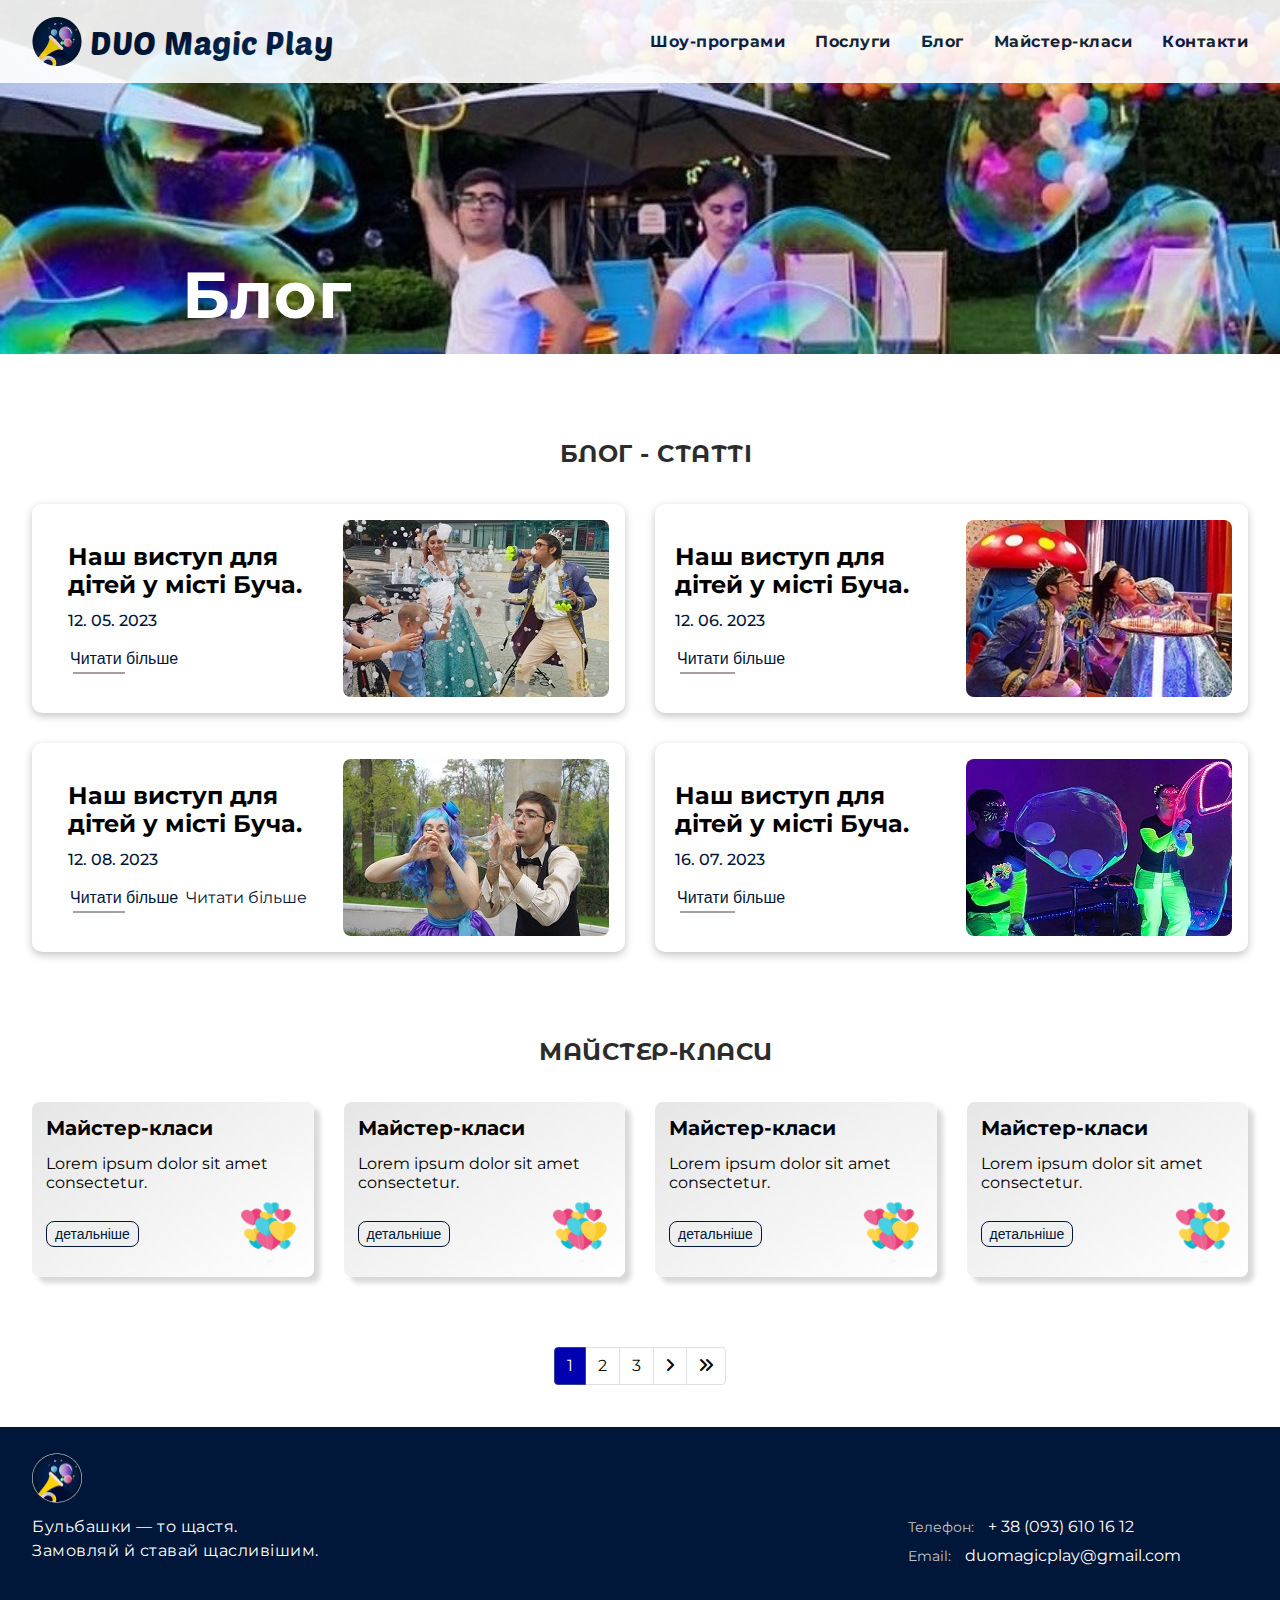
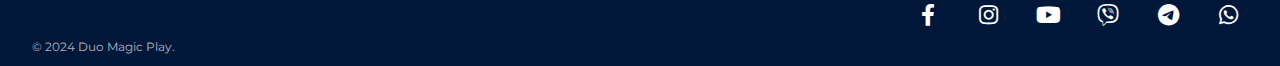
==== commit fb3e4e1f: "positioning changes in the footer, inter-line indents on the blog pages" ====
--- a/blog.html
+++ b/blog.html
@@ -21,6 +21,8 @@
 
 <link rel="stylesheet" href="./css/main.css">
     <title>Blog</title>
+
+     <script src="main.js" defer></script>
   </head>
   <body>
     <header class="header">
@@ -209,7 +211,7 @@
                 </a>
               </div>
               <div class="creation__item">
-                <a href="./master-class/page-master3.html">
+                <a href="./master-class/page-master1.html">
                 <div class="creation__descript">
                   <div class="creation__poster">
                     <h2 class="creation__descript-title">Майстер-класи</h2>
@@ -259,17 +261,17 @@
           <a class="page-link" href="blog.html">1</a>
         </li>
         <li class="page-item">
-          <a class="page-link" href="blog2.html">2</a>
+          <a class="page-link" href="./blog2.html">2</a>
         </li>
         <li class="page-item">
-          <a class="page-link" href="blog3.html">3</a>
+          <a class="page-link" href="./blog3.html">3</a>
         </li>
         <!-- <li class="page-item">
                 <a class="page-link" href="">4</a></li> -->
         <!-- <li class="page-item">
                 <a class="page-link" href="">5</a></li> -->
         <li class="control page-item">
-          <a class="page-link" href="blog2.html">
+          <a class="page-link" href="./blog2.html">
             <i class="fas fa-angle-right">
               <!-- ::before -->
             </i></a
@@ -313,7 +315,7 @@
             </li>
           </ul>
           <div class="network">
-            <p class="social-text">Соцмережі</p>
+         
             <ul class="footer-medias-list d-flex align-items-center">
               <li class="footer-medias-item">
                 <a
@@ -367,7 +369,6 @@
       </div>
     </footer>
 
-    <script src="js/hamb_menu.js"></script>
-    <script src="js/modal.win.js"></script>
+
   </body>
 </html>
--- a/css/main.css
+++ b/css/main.css
@@ -57,6 +57,7 @@
     color: #2c2c2c;
     margin-left: 32px;
     margin-bottom: 10px;
+    margin-top: 80px;
     text-transform: uppercase;
 }
 
@@ -316,7 +317,7 @@
     display: flex;
     flex-wrap: wrap;
     gap: 16px;
-    margin-top: 40px;
+    /* margin-top: 40px; */
 }
 
 /* services */
@@ -413,8 +414,7 @@
     width: 100%;
     margin-top: 42px;
     padding-top: 26px;
-    /* padding-bottom: 26px; */
-    padding-bottom: 45px;
+    padding-bottom: 12px;
     background-color: #011739;
 }
 
@@ -437,12 +437,18 @@
     line-height: 24px;
     letter-spacing: 0.5px;
     color: #ffffff;
-}
-
+    margin-top: 8px;
+}
+.social {
+    display: flex;
+    flex-direction: column;
+    gap: 30px;
+    padding-top: 64px;
+}
 .contact-list {
     display: flex;
-    gap: 33px;
-    margin-bottom: 34px;
+    gap: 10px;
+    flex-direction: column;
 }
 
 .contact-item {
@@ -451,19 +457,12 @@
 }
 
 .contact-item a {
-    font-size: 18px;
+    font-size: 16px;
     color: #ffffff;
     margin-left: 10px;
 }
 
-.social-text {
-    font-size: 16px;
-    line-height: 24px;
-    letter-spacing: 0.5px;
-    color: #c5c5c5;
-    text-align: right;
-    margin-bottom: 8px;
-}
+
 
 /* -----Social-Media----- */
 .footer-medias {
@@ -507,7 +506,7 @@
     color: #eeeff3bb;
     transition: color 0.4s;
     padding-left: 32px;
-    padding-top: 30px;
+    padding-top: 0px;
 }
 
 /* Media */
@@ -549,13 +548,6 @@
     }
 }
 
-/* @media (max-width: 1050px) {
-    .item {
-        max-width: 230px;
-    width: 100%;
-    height: 82px;
-    }
-} */
 
 @media (max-width: 998px) {
     .logo-img {
@@ -694,8 +686,13 @@
         -o-transition: all 0.1s ease;
         transition: all 0.5s ease;
         pointer-events: inherit;
-    }
-
+        padding-top: 20px;
+        padding-bottom: 30px;
+    }
+    .menu.active a {
+        font-size: x-large;
+        margin-bottom: 10px;
+    }
     .menu-nav {
         position: relative;
         min-height: 22px;
@@ -764,7 +761,15 @@
     .section__charity {
         padding: 0 16px;
     }
-
+    .footer-text {
+        font-size: 14px;
+    }
+}
+
+@media (max-width: 670px) {
+    .footer__container {
+        padding: 0 18px;
+    }
     .footer__logo {
         display: flex;
         gap: 30px;
@@ -786,15 +791,11 @@
         padding-bottom: 20px;
     }
 
-    .footer-text {
-        font-size: 14px;
-    }
-
     .contact-list {
         display: flex;
         flex-direction: column;
         gap: 10px;
-        margin-bottom: 18px;
+        margin-bottom: 22px;
     }
 
     .contact-item {
@@ -803,6 +804,7 @@
 
     .contact-item a {
         font-size: 16px;
+        margin-left: 0px;
     }
 
     .contact-tel {
@@ -819,12 +821,11 @@
         gap: 6px;
     }
 
-    .social-text {
-        text-align: left;
-        font-size: 10px;
-        margin-bottom: 0;
-    }
-
+    .social {
+      padding-top: 0;
+      gap: 0;
+      margin-bottom: 22px;
+    }
     .social-links {
         display: flex;
         justify-content: flex-start;
@@ -832,7 +833,7 @@
     }
 
     .footer-info__copyright-link {
-        padding-top: 10px;
+        padding-top: 0px;
     }
 }
 
@@ -910,7 +911,7 @@
     }
 
     .title {
-        margin-top: 0px;
+        /* margin-top: 0px; */
         margin-left: 20px;
     }
 
@@ -1480,6 +1481,7 @@
 
 .page-blog__descript {
     font-size: 16px;
+    line-height: 1.4;
     text-align: justify;
 }
 
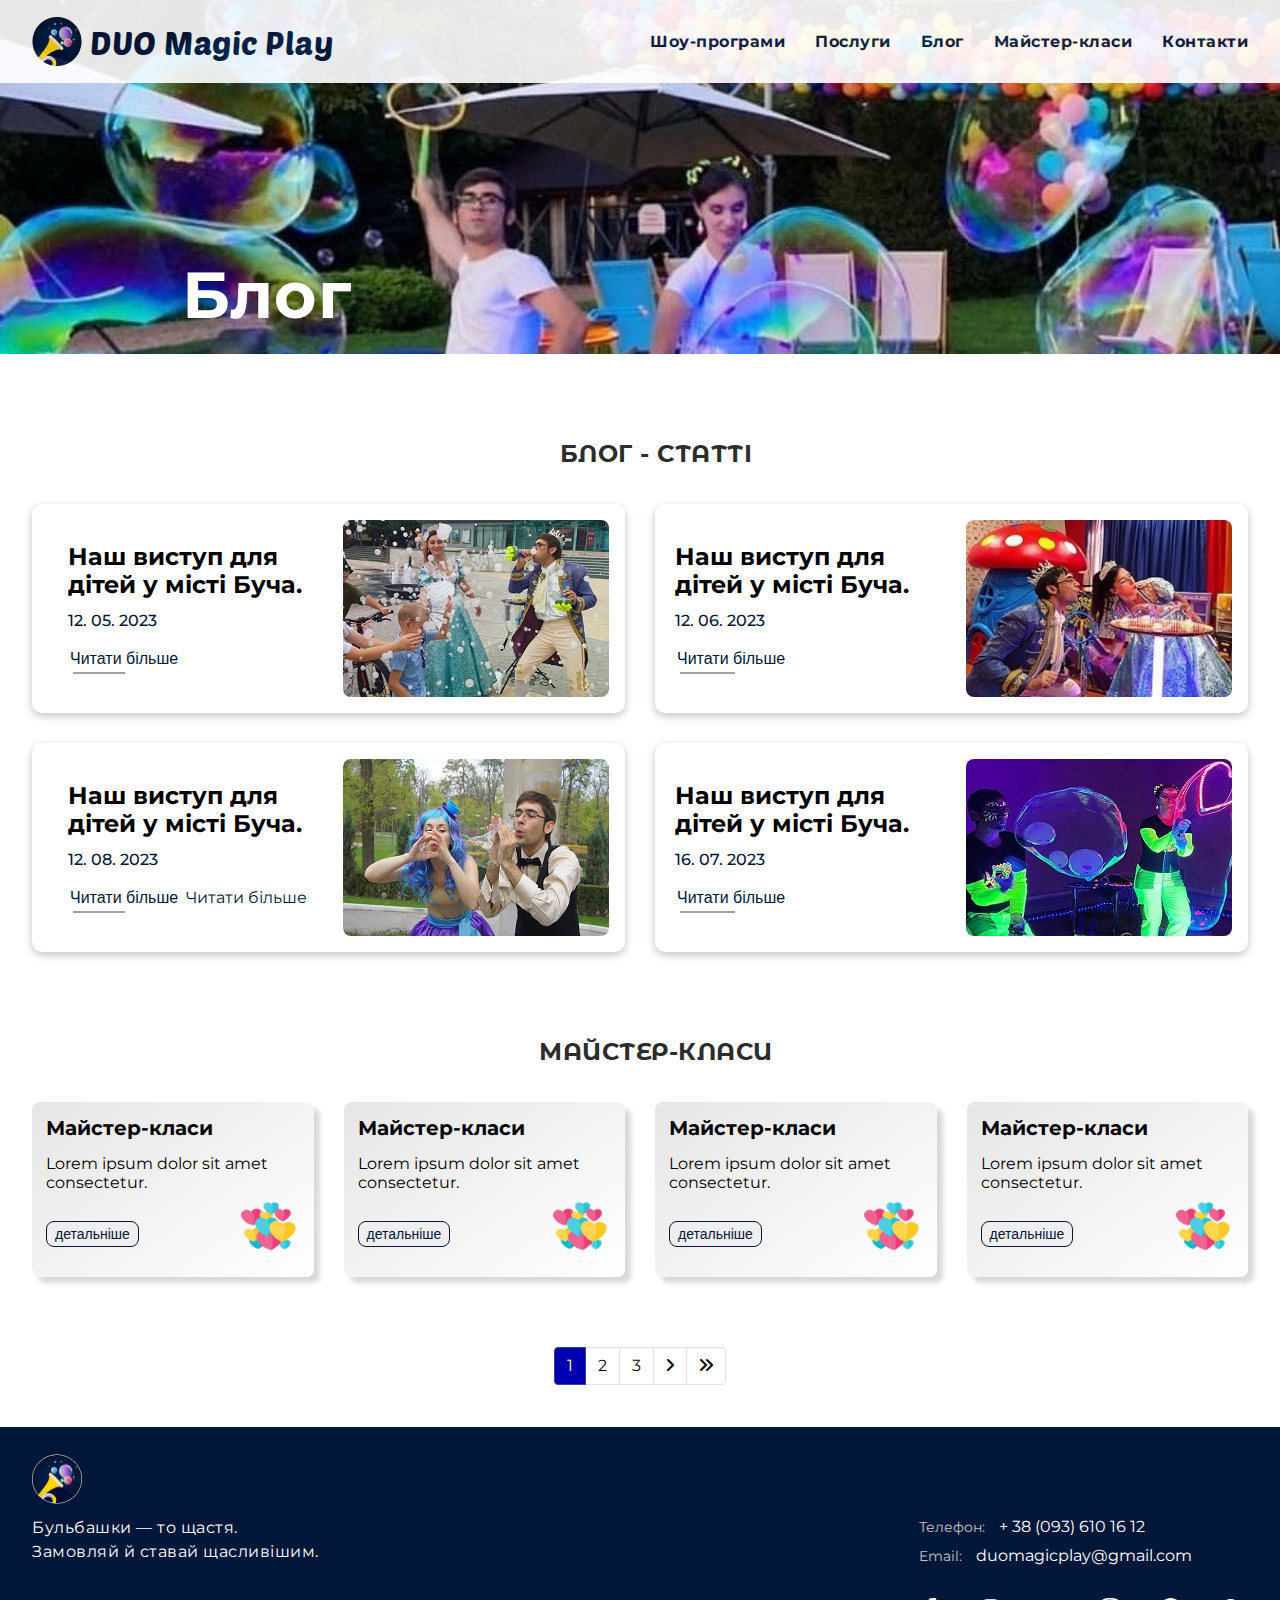
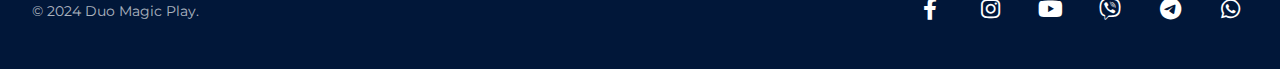
==== commit ba89c502: "correction in footer" ====
--- a/blog.html
+++ b/blog.html
@@ -286,36 +286,40 @@
     </main>
 
     <footer id="footer" class="footer">
-      <div class="container footer__container">
-        <div class="footer__logo">
-          <img
-            class="footer__logo-img"
-            src="./img/logo-img 1.png"
-            alt="логотип сайту"
-            width="50"
-            height="50"
-          />
-          <p class="footer-text">
-            Бульбашки — то щастя. <br />
-            Замовляй й ставай щасливішим.
-          </p>
-        </div>
-
-        <section class="social">
-          <ul class="contact-list">
-            <li class="contact-item">
-              Телефон:
-              <a class="contact-tel" href="tel:+38093#">+ 38 (093) 610 16 12</a>
-            </li>
-            <li class="contact-item">
-              Email:
-              <a class="contact-email" href="mailto:#"
-                >duomagicplay@gmail.com</a
-              >
-            </li>
-          </ul>
+      <div class="herofooter">
+        <div class="container footer__container">
+          <div class="footer__logo">
+            <img
+              class="footer__logo-img"
+              src="./img/logo-img 1.png"
+              alt="логотип сайту"
+              width="50px"
+              height="50px"
+            />
+            <p class="footer-text">
+              Бульбашки — то щастя. <br />
+              Замовляй й ставай щасливішим.
+            </p>
+          </div>
+
+          <div class="social">
+            <ul class="contact-list">
+              <li class="contact-item">
+                Телефон:
+                <a class="contact-tel" href="tel:+38093#">+ 38 (093) 610 16 12</a>
+              </li>
+              <li class="contact-item">
+                Email:
+                <a class="contact-email" href="mailto:#"
+                  >duomagicplay@gmail.com</a
+                >
+              </li>
+            </ul>  
+          </div>
+        </div>
+        <div class="container network-social">
           <div class="network">
-         
+            
             <ul class="footer-medias-list d-flex align-items-center">
               <li class="footer-medias-item">
                 <a
@@ -351,7 +355,7 @@
                 ></a>
               </li>
               <li class="footer-medias-item">
-                <a href="#" class="rounded-circle">
+                <a href="@DuoMagicPlay" class="rounded-circle">
                   <i class="fa-brands fa-telegram"></i
                 ></a>
               </li>
@@ -360,12 +364,12 @@
                   <i class="fa-brands fa-whatsapp"></i
                 ></a>
               </li>
-            </ul>
-          </div>
-        </section>
-      </div>
-      <div class="footer-info__copyright container">
-        <p class="footer-info__copyright-link">&copy; 2024 Duo Magic Play.</p>
+            </ul>  
+          </div>
+          <div class="footer-info__copyright ">
+            <p class="footer-info__copyright-link">&copy; 2024 Duo Magic Play.</p>
+          </div>
+        </div>
       </div>
     </footer>
 
--- a/css/main.css
+++ b/css/main.css
@@ -6,9 +6,9 @@
     padding: 0;
 }
 
-/* * {
-  outline: 1px solid #d10823;
-} */
+* {
+  /* outline: 1px solid #d10823; */
+}
 
 html {
     scroll-behavior: smooth;
@@ -417,11 +417,17 @@
     padding-bottom: 12px;
     background-color: #011739;
 }
+.herofooter {
+    display: flex;
+    flex-direction: column;
+
+}
 
 .footer .container {
     display: flex;
     justify-content: space-between;
-    align-items: flex-start;
+    align-items: center;
+    margin-bottom: 24px;
 }
 
 .footer__container {
@@ -444,6 +450,7 @@
     flex-direction: column;
     gap: 30px;
     padding-top: 64px;
+    margin-right: 56px;
 }
 .contact-list {
     display: flex;
@@ -461,7 +468,12 @@
     color: #ffffff;
     margin-left: 10px;
 }
-
+.network-social  {
+   display: flex;
+  flex-direction: row-reverse;
+  align-items: center;
+
+}
 
 
 /* -----Social-Media----- */
@@ -474,6 +486,7 @@
     display: flex;
     justify-content: flex-end;
     gap: 20px;
+    margin-right: 30px;
 }
 
 .footer-medias-item a {
@@ -499,14 +512,20 @@
 }
 
 /* ------Copyright----- */
+
+.footer-info__copyright {
+    display: flex;
+
+}
 .footer-info__copyright-link {
     font-weight: 400;
-    font-size: 12px;
+    font-size: 14px;
     font-family: 'Montserrat', sans-serif;
     color: #eeeff3bb;
     transition: color 0.4s;
     padding-left: 32px;
     padding-top: 0px;
+
 }
 
 /* Media */
@@ -596,6 +615,8 @@
         display: flex;
         justify-content: flex-end;
         gap: 16px;
+        padding-right: 16px;
+        padding-bottom: 8px;
     }
 
     .network {
@@ -761,10 +782,29 @@
     .section__charity {
         padding: 0 16px;
     }
+
+    .footer__container {
+        padding: 0 16px;
+    }
+
+    .footer__logo {
+        width: 300px;
+    }
     .footer-text {
         font-size: 14px;
     }
-}
+    .network-social {
+    display: flex;
+    align-items: flex-start;
+    padding-left: 16px;
+    }
+    .footer-info__copyright-link {
+      padding-left: 4px;
+      padding-top: 9px;
+    }
+  }
+
+
 
 @media (max-width: 670px) {
     .footer__container {
@@ -784,6 +824,7 @@
 
     .footer .container {
         align-items: flex-start;
+        margin-bottom: 0;
     }
 
     .footer {
@@ -824,7 +865,13 @@
     .social {
       padding-top: 0;
       gap: 0;
-      margin-bottom: 22px;
+      margin-bottom: 0px;
+    }
+    .network-social {
+      display: flex;
+      flex-direction: column;
+      align-items: flex-start;
+      padding-left: 18px;
     }
     .social-links {
         display: flex;
@@ -854,6 +901,9 @@
 
     .gallery-modal-btn {
         width: calc((100% - 1 * 10px) / 2);
+    }
+    .social {
+      margin-right: 0px;
     }
 }
 
@@ -949,7 +999,7 @@
     }
 
     .footer-info__copyright-link {
-        padding-left: 20px;
+        padding-left: 0px;
     }
 }
 
@@ -1005,7 +1055,7 @@
     }
 
     .footer-info__copyright-link {
-        padding-left: 16px;
+        padding-left: 0px;
     }
 }
 
@@ -1035,9 +1085,6 @@
         gap: 5px;
     }
 
-    .footer-info__copyright-link {
-        padding-left: 10px;
-    }
 }
 
 /* ---------Blog-------- */
@@ -1563,6 +1610,7 @@
 
 .page-master__descript {
     font-size: 16px;
+    line-height: 1.4;
     text-align: justify;
 }
 
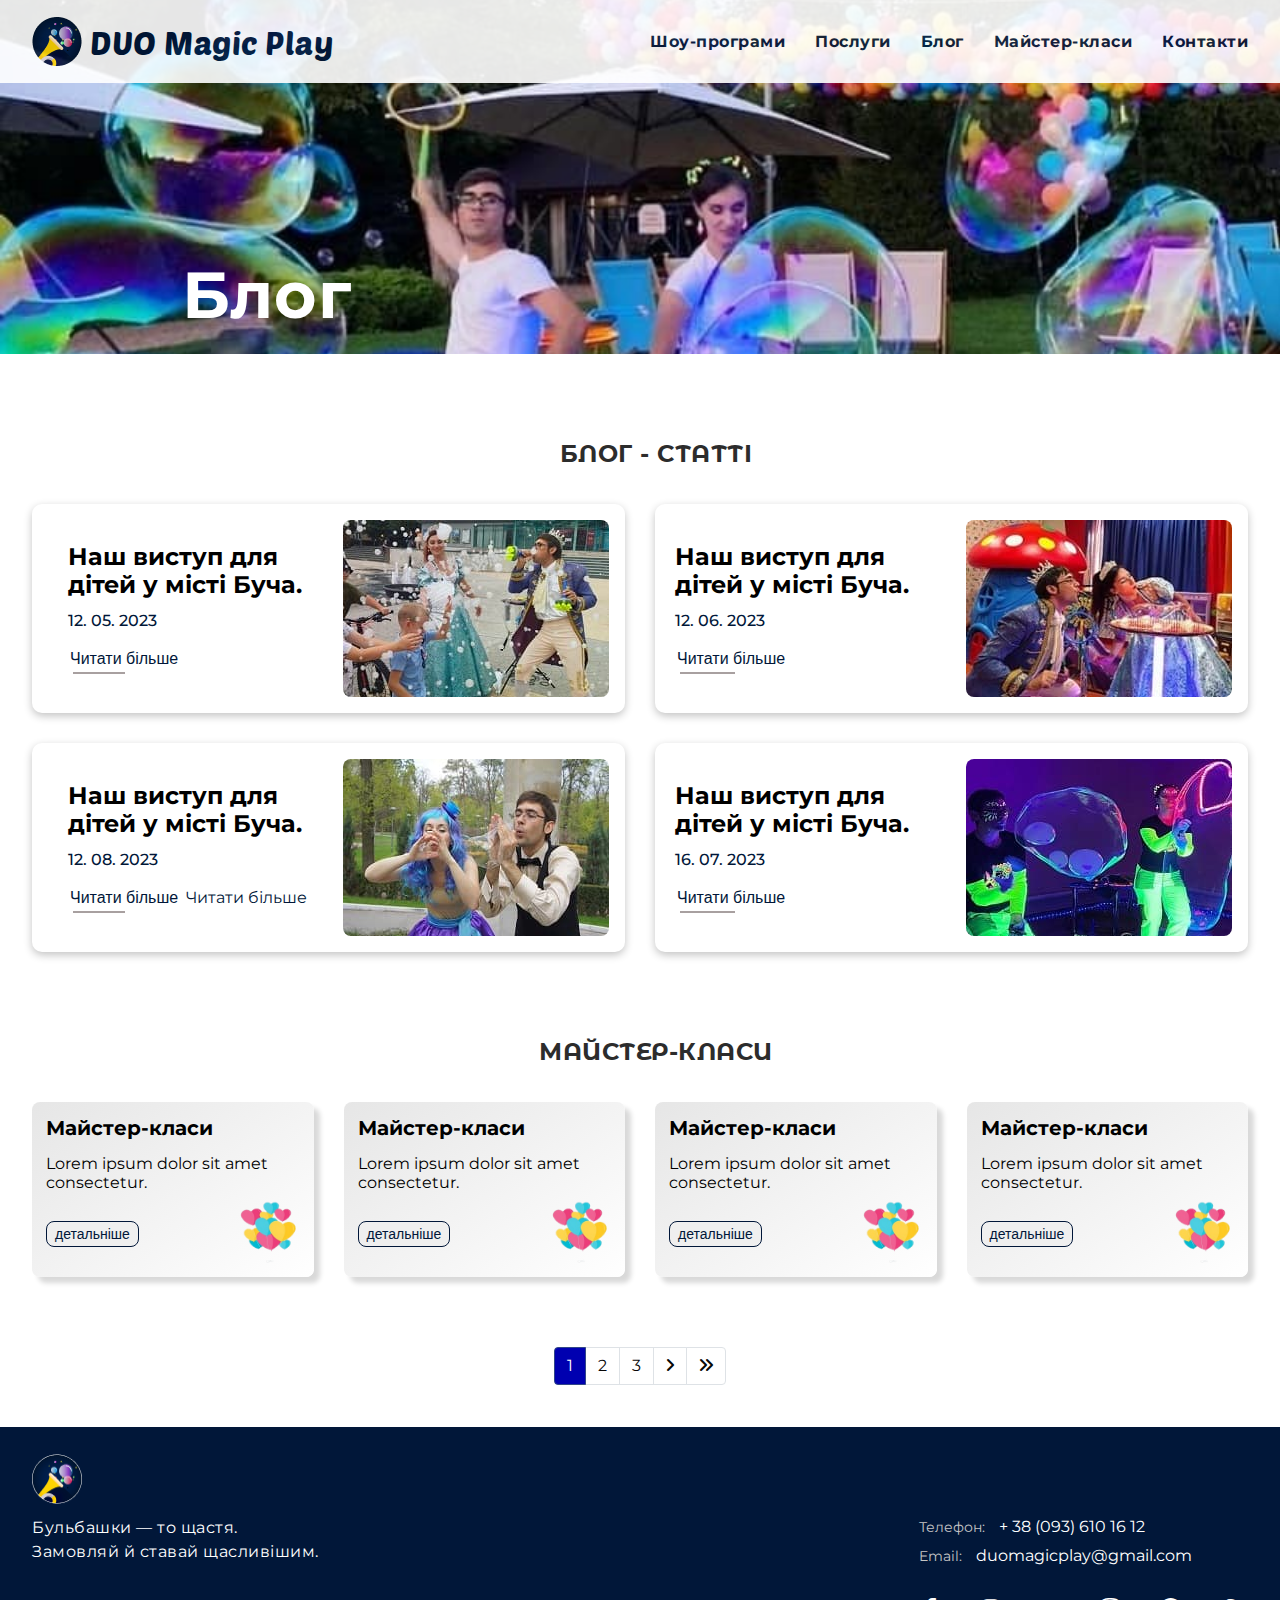
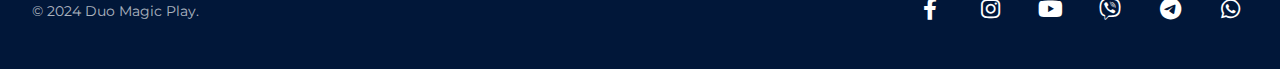
==== commit bc80dffd: "add pages story" ====
--- a/blog.html
+++ b/blog.html
@@ -124,7 +124,7 @@
 
               <div class="blog__inner-two">
                 <div class="blog__item">
-                  <a href="#">
+                  <a href="./story/page-blog3.html">
                     <div class="blog__triger">
                       <div class="blog__poster">
                         <h2 class="blog__triger-title">
@@ -141,7 +141,7 @@
                   </a>
                 </div>
                 <div class="blog__item">
-                  <a href="#">
+                  <a href="./story/page-blog4.html">
                     <div class="blog__triger">
                       <div class="blog__poster">
                         <h2 class="blog__triger-title">
